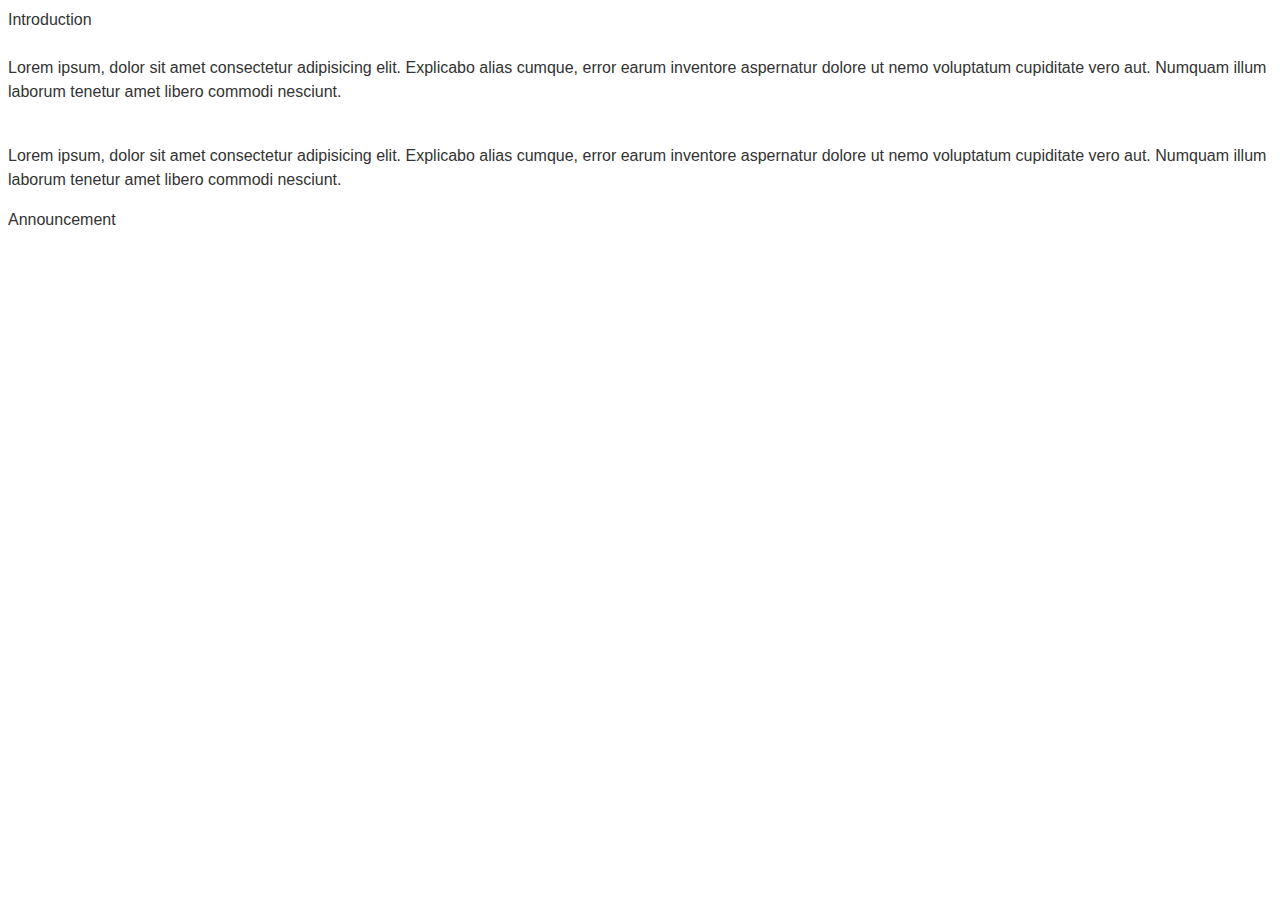
==== illustrations.html @ 92500b55 "links" ====
<!doctype html>

<html lang="en">
<head>
  <meta charset="utf-8">
  <title></title>
  <meta name="viewport" content="width=device-width, initial-scale=1">

  <meta name="description" content="">
  <meta name="author" content="">

  <meta property="og:title" content="">
  <meta property="og:type" content="website">
  <meta property="og:url" content="">
  <meta property="og:description" content="">
  <meta property="og:image" content="">

  <link rel="stylesheet" href="css/normalize.css">
  <link rel="stylesheet" href="css/styles.css">
</head>


<main>
    <section class="intro">
      Introduction
    </section>
    <section class="action1">
      <div class="action_image">
        <img src="https://place-hold.it/300x300" alt="">
      </div>
      <div class="action_description">
        <p>
          Lorem ipsum, dolor sit amet consectetur adipisicing elit. Explicabo alias cumque, error earum inventore aspernatur dolore ut nemo voluptatum cupiditate vero aut. Numquam illum laborum tenetur amet libero commodi nesciunt.
        </p>
      </div>
    </section>
    <section class="action2">
      <div class="action_image">
        <img src="https://place-hold.it/300x300" alt="">
      </div>
      <div class="action_description">
        <p>
          Lorem ipsum, dolor sit amet consectetur adipisicing elit. Explicabo alias cumque, error earum inventore aspernatur dolore ut nemo voluptatum cupiditate vero aut. Numquam illum laborum tenetur amet libero commodi nesciunt.
        </p>
      </div>
    </section>
    <section class="announcement">
      Announcement
    </section>
---- css/styles.css ----
/*  ==========================
    BASE TYPOGRAPHY
    This is added as a template to help start. 
    You should change the fonts, font-sizes and anything else appropriate for your site.
    ========================== */

/* Optional, include a web font. @import must come before other styles. These examples are commented out */

/*
@import url('https://fonts.googleapis.com/css?family=Rubik:400,400i,700,700i');
@import url('https://fonts.googleapis.com/css?family=Barlow+Condensed:400,500');
*/

/* The html and body selectors below set the base type for the entire page */
html {
    font-size: 1em;
}

body {
    font-family: sans-serif;
    font-weight: 400;
    line-height: 1.5;
    color: #333;
}


/* This adds space between paragraphs and list items*/
/* NOTE: most Navigations use list items so you will need to */
/* explicity set the margins on those so this rule doesn't */
/* mess up your navigation styling */
p,
li {
    margin-top: 0;
    margin-bottom: 1em;
}


/* Base Styling for headings.
    You can and should modify these to fit your site*/
h1,
h2,
h3,
h4,
h5,
h6 {
    font-weight: 500;
    font-family: serif;
}


/* For each of your headings at minimum set the margin, size, line-height. 
Adjust font-weight and other properties as needed. */

h1 {
    font-size: 5.063em;
    line-height: 1;
    margin: 0 0 0.5em 0;
}

h2 {
    font-size: 3.375em;
    line-height: 1.2;
    margin: 1.5em 0 0.5em 0;
}

h3 {
    font-size: 2.25em;
    line-height: 1;
    margin: 1.5em 0 0.25em 0;
}

h4 {
    font-size: 1.5em;
    line-height: 1;
    margin: 1.5em 0 0.5em 0;
    font-weight: 400;
}

h5 {
    font-size: 1em;
    line-height: 1;
    margin: 1.5em 0 0.5em 0;
    font-weight: 400;
}

h6 {
    font-size: 1em;
    line-height: 1.5;
    margin: 1em 0 0 0;
    font-weight: 400;
    /* normal */
    text-transform: uppercase;
}

/*  ==========================
    BASE RESPONSIVE
    ========================== */

/* Use border-box box-sizing. This isn't strictly necessary with CSS Grid but can be helpful if you're using a float fallback and it tends to be more intuitive.*/

html {
    box-sizing: border-box;
}

*,
*:before,
*:after {
    box-sizing: inherit;
}


/* This is basic way to make images responsive. This means if they're larger than their container they will shrink to fit it. Not a complete solution to responsive images. */

img, video {
    width: auto;
    height: auto;
    max-width: 100%;
}

/*RESPONSIVE VIDEO
See for more info: https://codepen.io/profstein/pen/mrMLRj
*/
.videoWrapper{
    position: relative;
    height: 0;
    /* padding-bottom: 75%; */ /* 4:3 aspect ratio */
    padding-bottom: 56.25%; /* 16:9 aspect ratio */
}

.videoWrapper iframe{
    position: absolute;
    top: 0;
    left: 0;
    width:100%;
    height: 100%;
}


/*  ==========================
    YOUR STYLES
    Add your styles below.
    ========================== */
    img {
        width: auto;
        height: auto;
        max-width: 100%;
      }
      
      .page-projects {
        display: grid;
        grid-gap: 1rem;
        grid-template-columns: 1fr;
        padding: 0 5%;
      }
      
      /* ====================================
      Medium screen breakpoint */
      @media screen and (min-width: 600px) {
        .page-projects {
          grid-template-columns: 1fr 1fr;
          padding: 0 10%;
        }
      }
      /* ============ end min-width 600px =============== */
      
      /* ====================================
      large screen breakpoint */
      @media screen and (min-width: 1200px) {
        .page-projects {
          grid-template-columns: repeat(4, 1fr);
          padding: 0 25%;
        }
      }
      /* ============ end min-width 1200px =============== */
       .page-projects{
        padding: 50px;
        background-color: #ccc;
        margin: 1rem;
      }
      .projects{
        display: grid;
        grid-template-columns: 1fr;
      }
      
      @media screen and (min-width: 600px){
        .projects{
          grid-template-columns: repeat(1, 1fr);
        }
      }
      
      @media screen and (min-width: 1200px){
        .projects{
          grid-template-columns: repeat(4, 1fr);
        }
      }
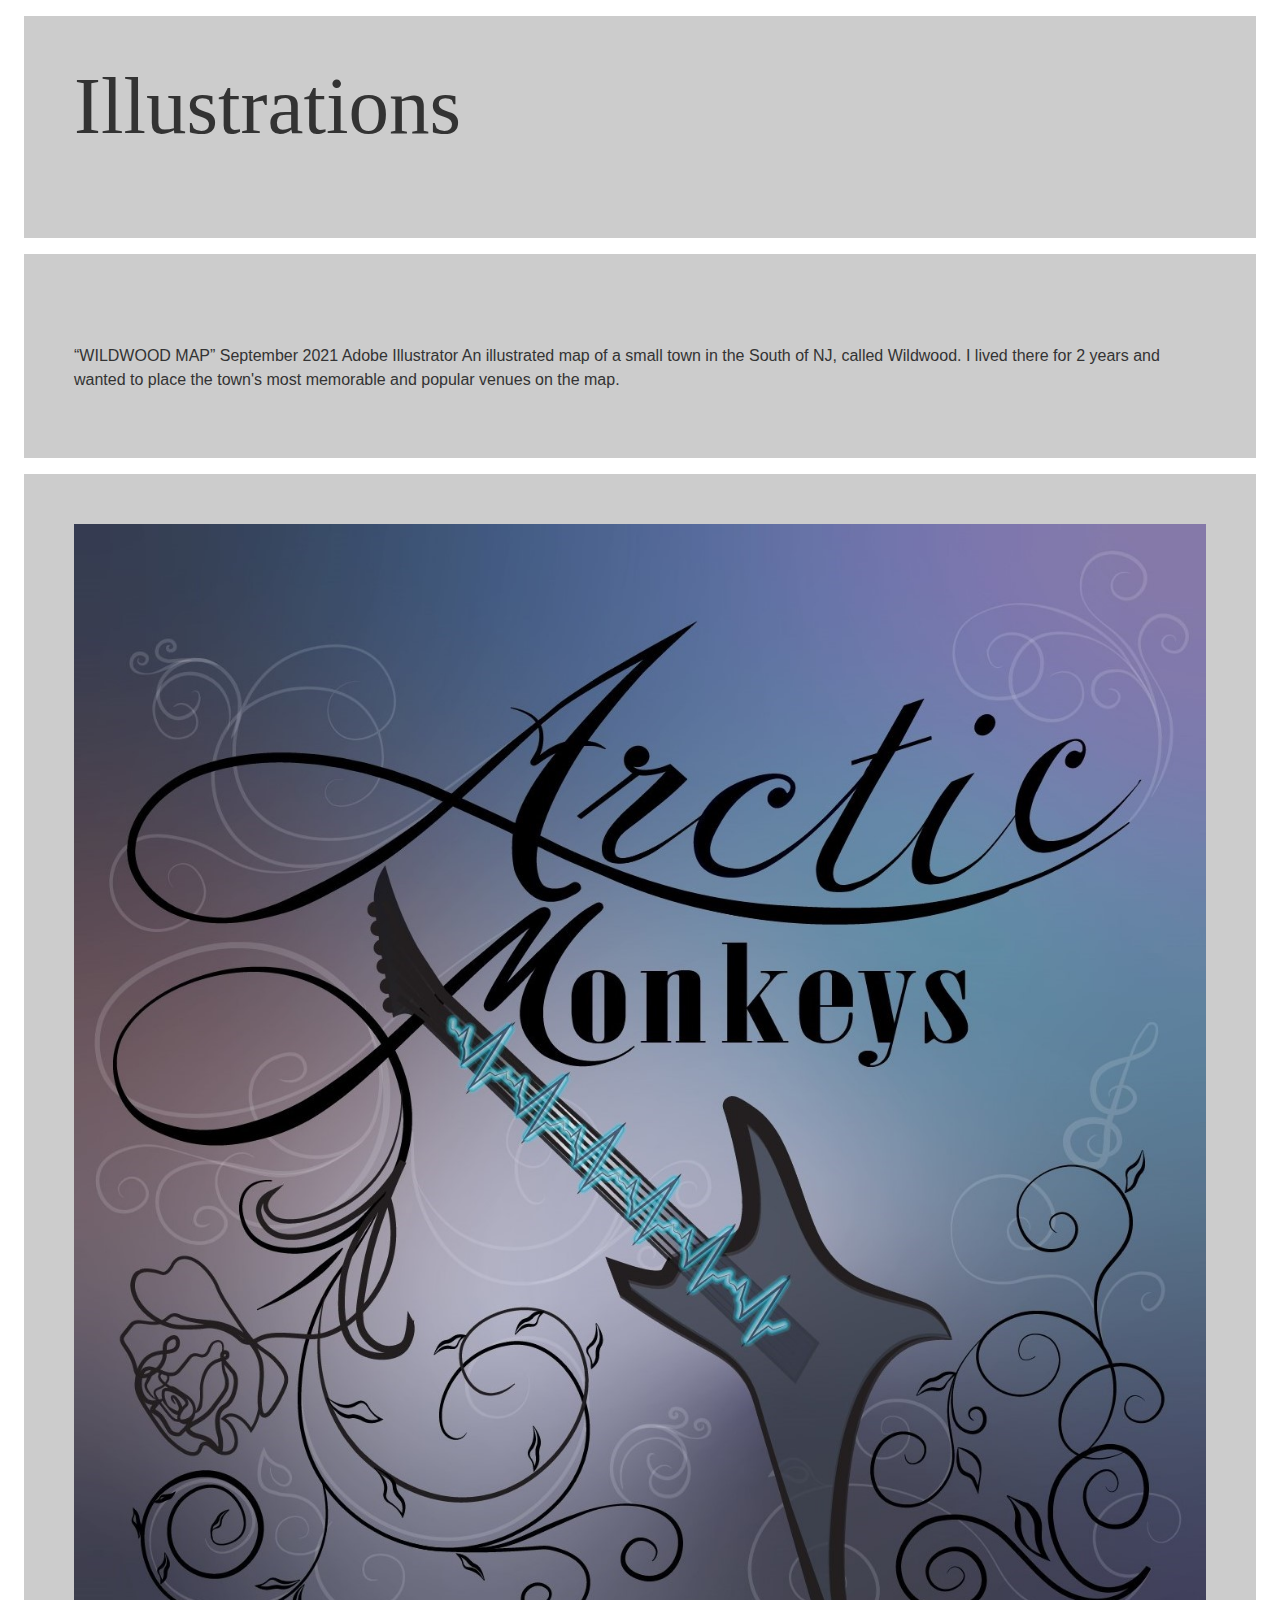
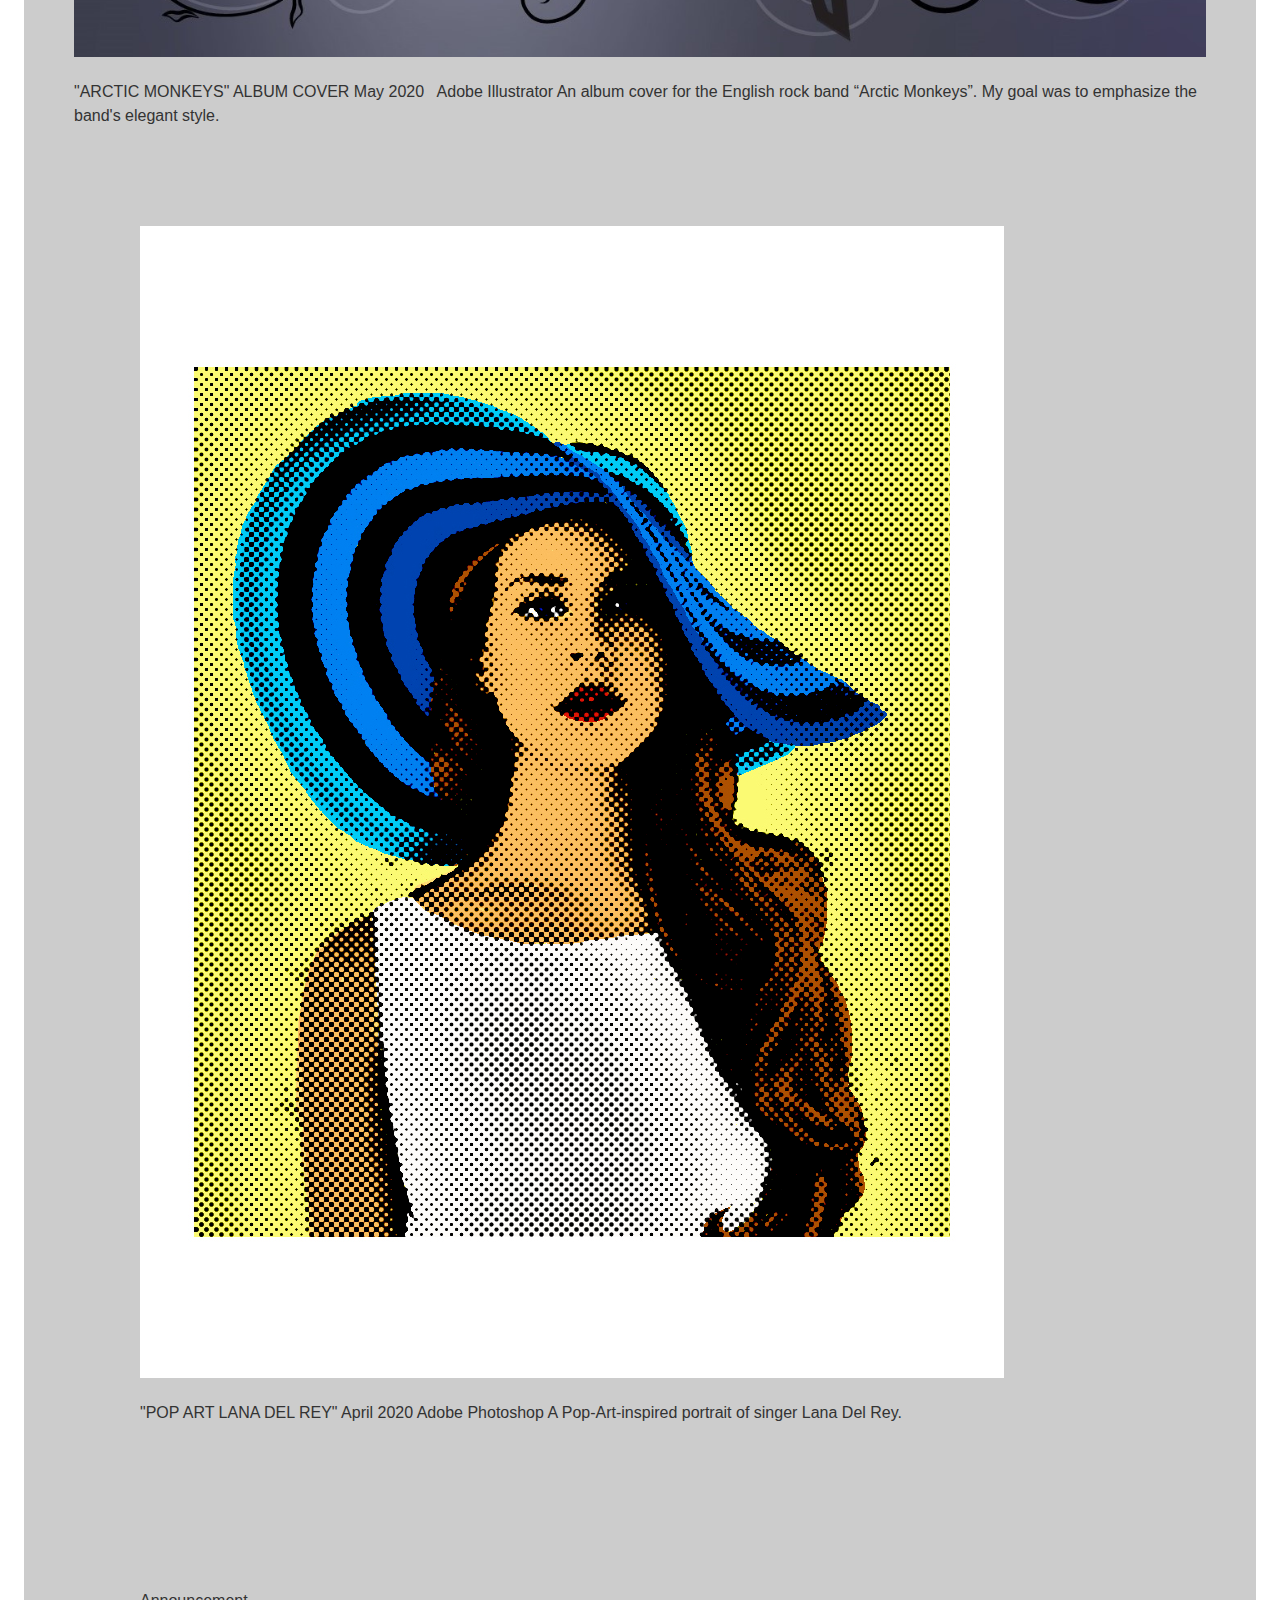
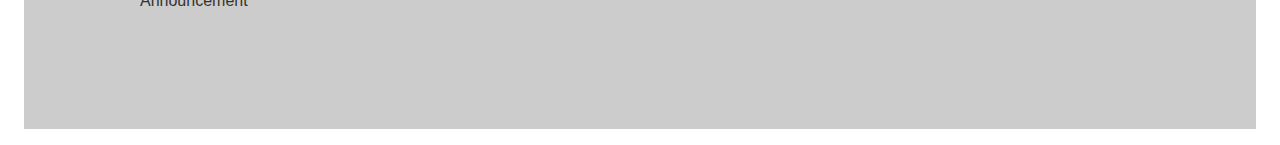
==== commit 27e68127: "links_two" ====
--- a/illustrations.html
+++ b/illustrations.html
@@ -22,27 +22,46 @@
 
 <main>
     <section class="intro">
-      Introduction
+     <h1>Illustrations</h1>
     </section>
     <section class="action1">
       <div class="action_image">
-        <img src="https://place-hold.it/300x300" alt="">
+        <img src="images/2WildwoodMAp.jpg" alt="">
       </div>
       <div class="action_description">
         <p>
-          Lorem ipsum, dolor sit amet consectetur adipisicing elit. Explicabo alias cumque, error earum inventore aspernatur dolore ut nemo voluptatum cupiditate vero aut. Numquam illum laborum tenetur amet libero commodi nesciunt.
+          “WILDWOOD MAP” September 2021
+Adobe Illustrator
+An illustrated map of a small town in the South of NJ, called Wildwood. I lived there for 2 years and wanted to place the town's most memorable and popular venues on the map.
         </p>
       </div>
     </section>
     <section class="action2">
       <div class="action_image">
-        <img src="https://place-hold.it/300x300" alt="">
+        <img src="images/4ViktoriiaBryzhatovaMMA100CD.jpg" alt="">
       </div>
       <div class="action_description">
         <p>
-          Lorem ipsum, dolor sit amet consectetur adipisicing elit. Explicabo alias cumque, error earum inventore aspernatur dolore ut nemo voluptatum cupiditate vero aut. Numquam illum laborum tenetur amet libero commodi nesciunt.
+ "ARCTIC MONKEYS" ALBUM COVER May 2020  
+          Adobe Illustrator
+          An album cover for the English rock band “Arctic Monkeys”. My goal was to emphasize the band's elegant style. 
         </p>
       </div>
+
+      <section class="action2">
+        <div class="action_image">
+          <img src="images/3MIDterm.jpg" alt="">
+        </div>
+        <div class="action_description">
+          <p>
+            "POP ART LANA DEL REY" 
+            April 2020
+            Adobe Photoshop
+            A Pop-Art-inspired portrait of singer Lana Del Rey. 
+          </p>
+        </div>
+
+
     </section>
     <section class="announcement">
       Announcement
--- a/css/styles.css
+++ b/css/styles.css
@@ -146,7 +146,7 @@
         max-width: 100%;
       }
       
-      .page-projects {
+      .page-projects, .intro, .action1, .action2, .feature, .announcement{
         display: grid;
         grid-gap: 1rem;
         grid-template-columns: 1fr;
@@ -193,6 +193,26 @@
           grid-template-columns: repeat(4, 1fr);
         }
       }
-      
+      .intro, .action1, .action2, .feature, .announcement{
+        padding: 50px;
+        background-color: #ccc;
+        margin: 1rem;
+      }
+      .features{
+        display: grid;
+        grid-template-columns: 1fr;
+      }
+      
+      @media screen and (min-width: 600px){
+        .features{
+          grid-template-columns: repeat(2, 1fr);
+        }
+      }
+      
+      @media screen and (min-width: 1200px){
+        .features{
+          grid-template-columns: repeat(3, 1fr);
+        }
+      }
 
       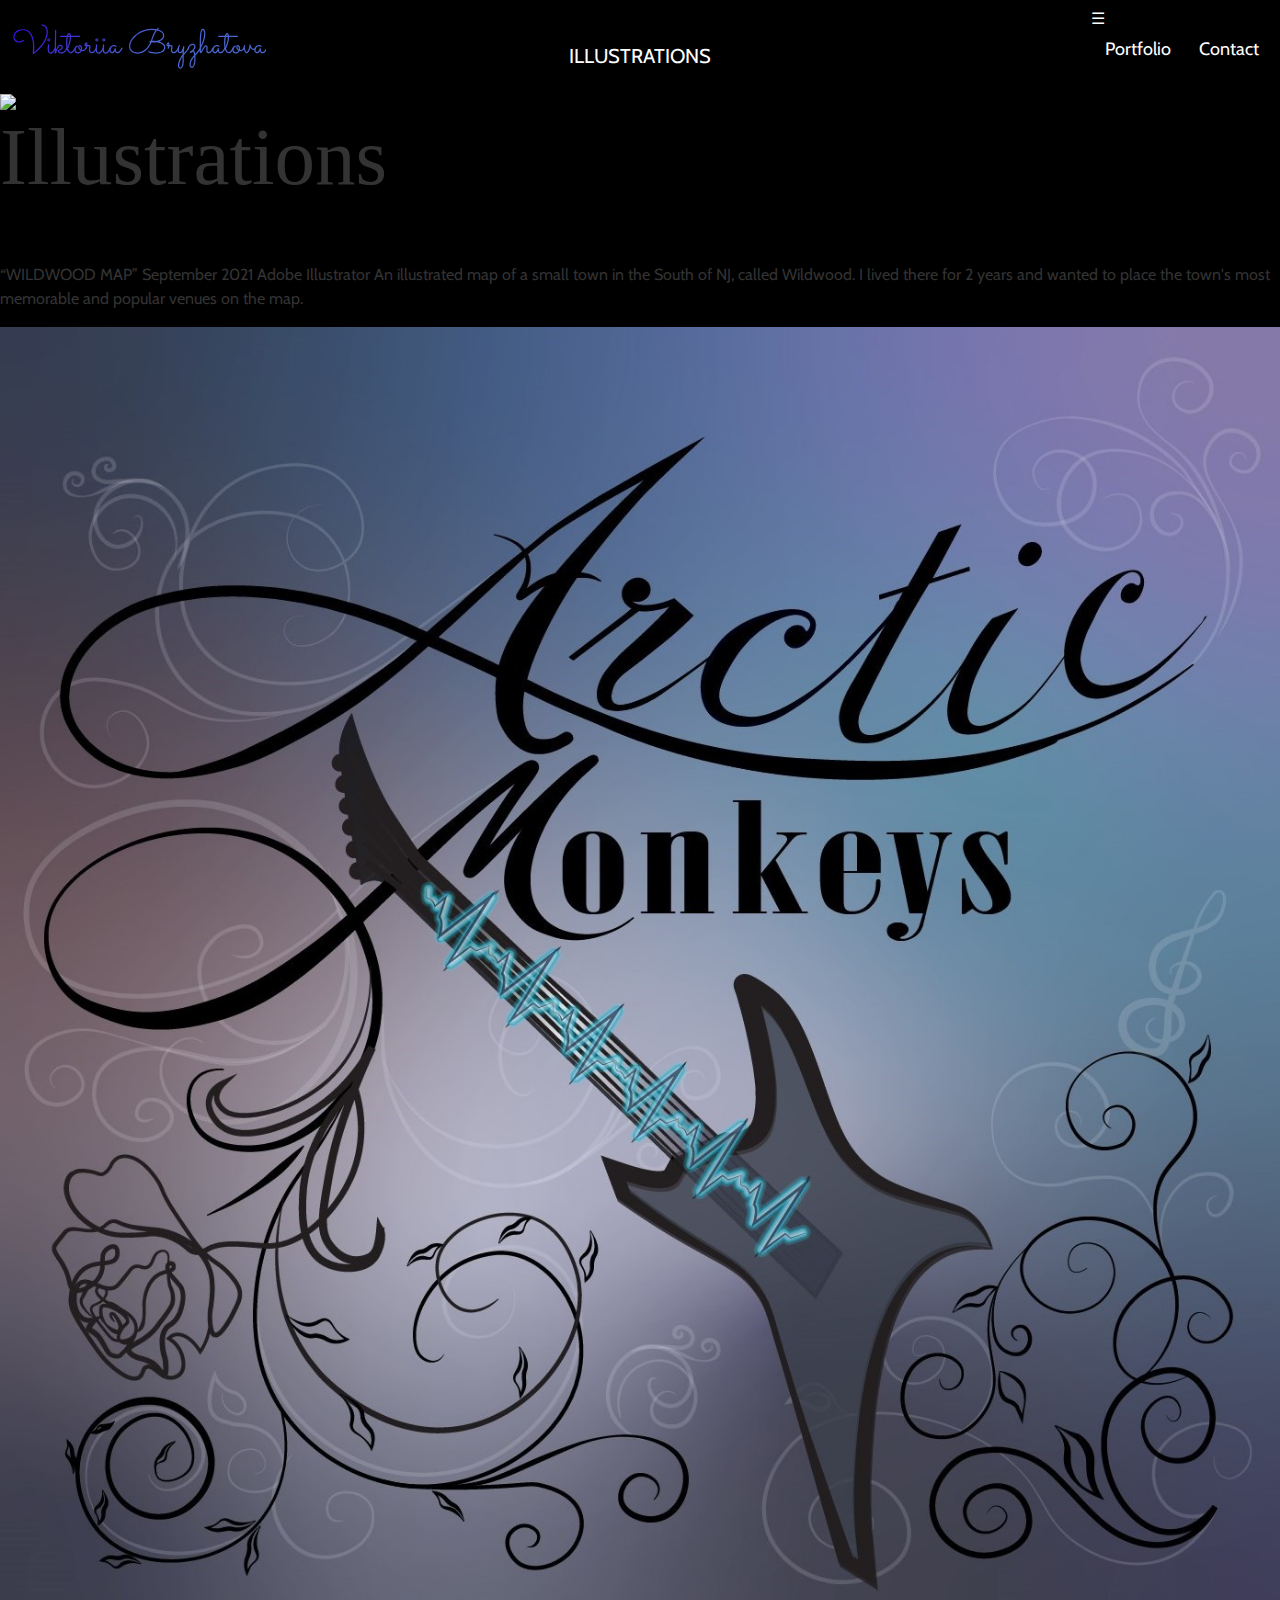
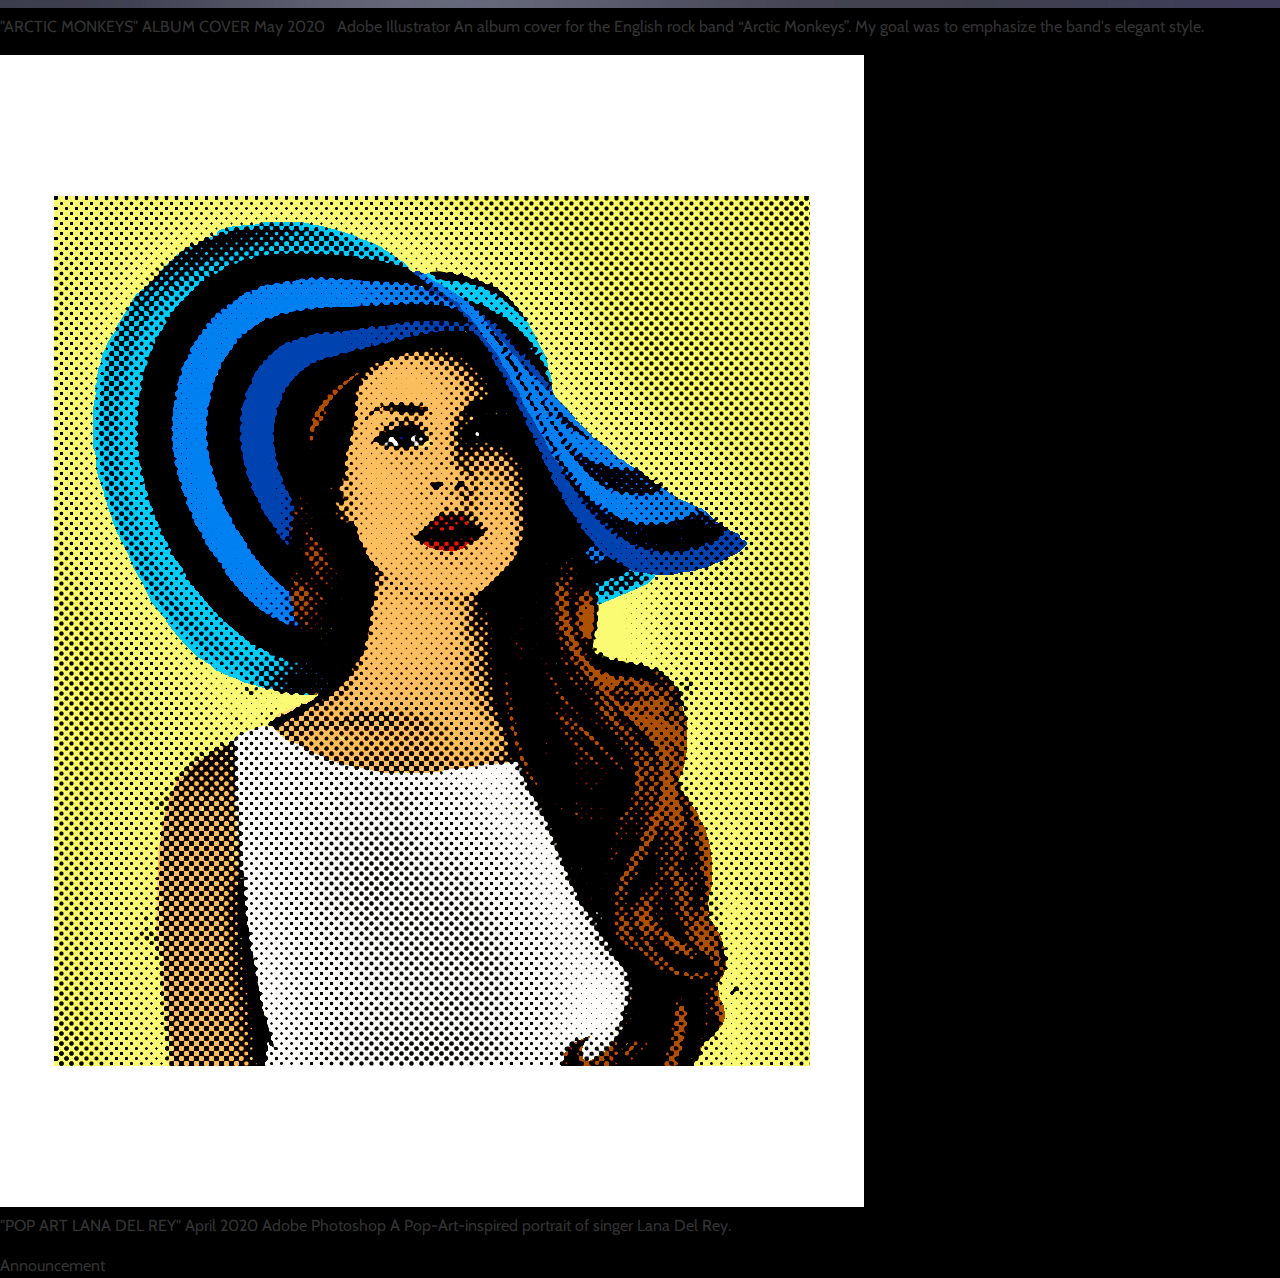
==== commit 000ad98d: "Illustrations" ====
--- a/illustrations.html
+++ b/illustrations.html
@@ -19,8 +19,44 @@
   <link rel="stylesheet" href="css/styles.css">
 </head>
 
+<nav class="navbar">
+  <!-- LOGO -->
+  <header class="header">
+  
+      <div class="animate-charcter">
+        Viktoriia Bryzhatova
+      </div>
+    </div>
+  </header>
+
+  
+  <!-- NAVIGATION MENU -->
+  <ul class="nav-links">
+    <!-- USING CHECKBOX HACK -->
+    
+    <label for="checkbox_toggle" class="hamburger">&#9776;</label>
+    <!-- NAVIGATION MENUS -->
+    <div class="menu">
+      <li class="services">
+        <a href="/">Portfolio</a>
+        <!-- DROPDOWN MENU -->
+        <ul class="dropdown">
+          <li><a href="/">Logos </a></li>
+          <li><a href="/">Illustrations</a></li>
+          <li><a href="/">Animations</a></li>
+          <li><a href="/">Photography</a></li>
+        </ul>
+     
+      <li><a href="/">Contact</a></li>  
+    </div>
+  
+</nav>
 
 <main>
+
+  <background-image><img src="images/background2.png"</background-image>       
+  <h6 class="pagename">ILLUSTRATIONS</h6> 
+
     <section class="intro">
      <h1>Illustrations</h1>
     </section>
--- a/css/styles.css
+++ b/css/styles.css
@@ -10,7 +10,8 @@
 @import url('https://fonts.googleapis.com/css?family=Rubik:400,400i,700,700i');
 @import url('https://fonts.googleapis.com/css?family=Barlow+Condensed:400,500');
 */
-
+@import url('https://fonts.googleapis.com/css2?family=Cabin&family=League+Script&family=Sacramento&display=swap');
+@import url('https://fonts.googleapis.com/css2?family=Cabin&display=swap');
 /* The html and body selectors below set the base type for the entire page */
 html {
     font-size: 1em;
@@ -21,6 +22,7 @@
     font-weight: 400;
     line-height: 1.5;
     color: #333;
+    background-color: rgb(0, 0, 0);
 }
 
 
@@ -77,13 +79,16 @@
 }
 
 h5 {
-    font-size: 1em;
-    line-height: 1;
-    margin: 1.5em 0 0.5em 0;
-    font-weight: 400;
-}
+    color: rgb(255, 255, 255);
+	font-size: 20px;
+	text-align: center;
+    }
 
 h6 {
+    color: rgb(255, 255, 255);
+	font-size: 20px;
+	text-align: center;
+    font-family:'Cabin', sans-serif;
     font-size: 1em;
     line-height: 1.5;
     margin: 1em 0 0 0;
@@ -91,6 +96,13 @@
     /* normal */
     text-transform: uppercase;
 }
+
+h7 {
+    color: rgb(255, 255, 255);
+	font-size: 20px;
+	text-align: center;
+    text-transform: capitalize;
+    }
 
 /*  ==========================
     BASE RESPONSIVE
@@ -140,79 +152,185 @@
     YOUR STYLES
     Add your styles below.
     ========================== */
-    img {
-        width: auto;
-        height: auto;
-        max-width: 100%;
-      }
-      
-      .page-projects, .intro, .action1, .action2, .feature, .announcement{
-        display: grid;
-        grid-gap: 1rem;
-        grid-template-columns: 1fr;
-        padding: 0 5%;
-      }
-      
-      /* ====================================
-      Medium screen breakpoint */
-      @media screen and (min-width: 600px) {
-        .page-projects {
-          grid-template-columns: 1fr 1fr;
-          padding: 0 10%;
-        }
-      }
-      /* ============ end min-width 600px =============== */
-      
-      /* ====================================
-      large screen breakpoint */
-      @media screen and (min-width: 1200px) {
-        .page-projects {
-          grid-template-columns: repeat(4, 1fr);
-          padding: 0 25%;
-        }
-      }
-      /* ============ end min-width 1200px =============== */
-       .page-projects{
-        padding: 50px;
-        background-color: #ccc;
-        margin: 1rem;
-      }
-      .projects{
-        display: grid;
-        grid-template-columns: 1fr;
-      }
-      
-      @media screen and (min-width: 600px){
-        .projects{
-          grid-template-columns: repeat(1, 1fr);
-        }
-      }
-      
-      @media screen and (min-width: 1200px){
-        .projects{
-          grid-template-columns: repeat(4, 1fr);
-        }
-      }
-      .intro, .action1, .action2, .feature, .announcement{
-        padding: 50px;
-        background-color: #ccc;
-        margin: 1rem;
-      }
-      .features{
-        display: grid;
-        grid-template-columns: 1fr;
-      }
-      
-      @media screen and (min-width: 600px){
-        .features{
-          grid-template-columns: repeat(2, 1fr);
-        }
-      }
-      
-      @media screen and (min-width: 1200px){
-        .features{
-          grid-template-columns: repeat(3, 1fr);
-        }
-      }
-
-      +
+       
+   
+
+ * {
+  margin: 0;
+  padding: 0;
+  box-sizing: border-box;
+ }
+ body {
+  font-family: 'Cabin', sans-serif;
+ }
+ a {
+  text-decoration: none;
+ }
+ li {
+  list-style: none;
+ }
+ /* NAVBAR STYLING */
+ .navbar {
+    border: 2px solid black;
+    width: 100%;
+    position: relative;
+  display: flex;
+  align-items: center;
+  justify-content: space-between;
+  padding: 5px;
+  background-color: #000;
+  color: #fff;
+ }
+ .nav-links a {
+  color: #fff;
+ }
+ /* LOGO */
+
+ .animate-charcter
+ {
+    margin-left: 5px;
+   font-family: 'Sacramento', cursive;
+   background-image: linear-gradient(
+     -225deg,
+     #3809df 0%,
+     #4b67d3 29%,
+     #4b67d3 67%,
+     #fff800 100%
+   );
+   
+  
+   background-size: 200% auto; 
+   color: #fff;
+   background-clip: text;
+   text-fill-color: transparent;
+   -webkit-background-clip: text;
+   -webkit-text-fill-color: transparent;
+   animation: textclip 2s linear infinite;
+   /*display: inline-block;*/
+       font-size: 34px;
+       text-align: center;
+           
+ }
+
+ @keyframes textclip {
+   to {
+     background-position: 200% center;
+     
+   }
+ }
+
+ /* NAVBAR MENU */
+ .menu {
+  display: flex;
+  gap: 1e;
+  font-size: 18px;
+ }
+ .menu li:hover {
+  background-color: #5b7ba1;
+  border-radius: 5px;
+  transition: 0.3s ease;
+ }
+ .menu li {
+  padding: 5px 14px;
+ }
+ /* DROPDOWN MENU */
+ .services {
+  position: relative; 
+ }
+ .dropdown {
+  background-color: #1c39567f;
+  padding: 1em 0; 
+  position: absolute; 
+  display: none;
+  border-radius: 8px;
+  top: 38px;
+ }
+ .dropdown li + li {
+  margin-top: 10px;
+ }
+ .dropdown li {
+  padding: 0.5em 1em; 
+  width: 8em;
+  text-align: center;
+ }
+ .dropdown li:hover {
+  background-color: #3809df;
+ }
+ .services:hover .dropdown {
+  display: block;
+ }
+
+ .footer-content{
+    display: flex;
+    align-items: center;
+    justify-content: center;
+    flex-direction: column;
+    text-align: center;
+}
+
+/* Centered text */
+.centered {
+    position: absolute;
+    text-align:center;
+    top: 50%;
+    left: 50%;
+    transform: translate(-50%, -50%);
+    font-size: 20px;
+    color: rgb(255, 255, 255);
+    background-color: #1c39567f;
+    
+  }
+ 
+    
+/*sections projects*/
+
+  .project{
+  color: #fff;
+  padding: 50px;
+  margin: 1rem;
+  text-align: center;
+	display: inline-block;
+	box-sizing: border-box;
+	cursor: pointer;
+	margin: 10px;
+	background-color: #1c3956;
+	background-position: center;
+	transition: transform 0.5s;
+    
+  }
+  .project:hover{
+	transform: translateY(-15px);
+    background-color: #3709df85;	 
+}
+
+  .page-projects{
+    color: #fff;
+    display: grid;
+    grid-template-columns: 1fr;
+    text-align:center;    
+    font-size: 20px;
+    
+  }
+  
+  @media screen and (min-width: 600px){
+    .page-projects{
+      grid-template-columns: repeat(2, 1fr);
+    }
+  }
+  
+  @media screen and (min-width: 1200px){
+    .page-projects{
+      grid-template-columns: repeat(4, 1fr);
+    }
+  }
+
+  .pagename{
+    position: absolute;
+    text-align:center;
+    top: 4%;
+    left: 50%;
+    transform: translate(-50%, -50%);
+    font-size: 20px;
+    color: rgb(255, 255, 255);
+  }
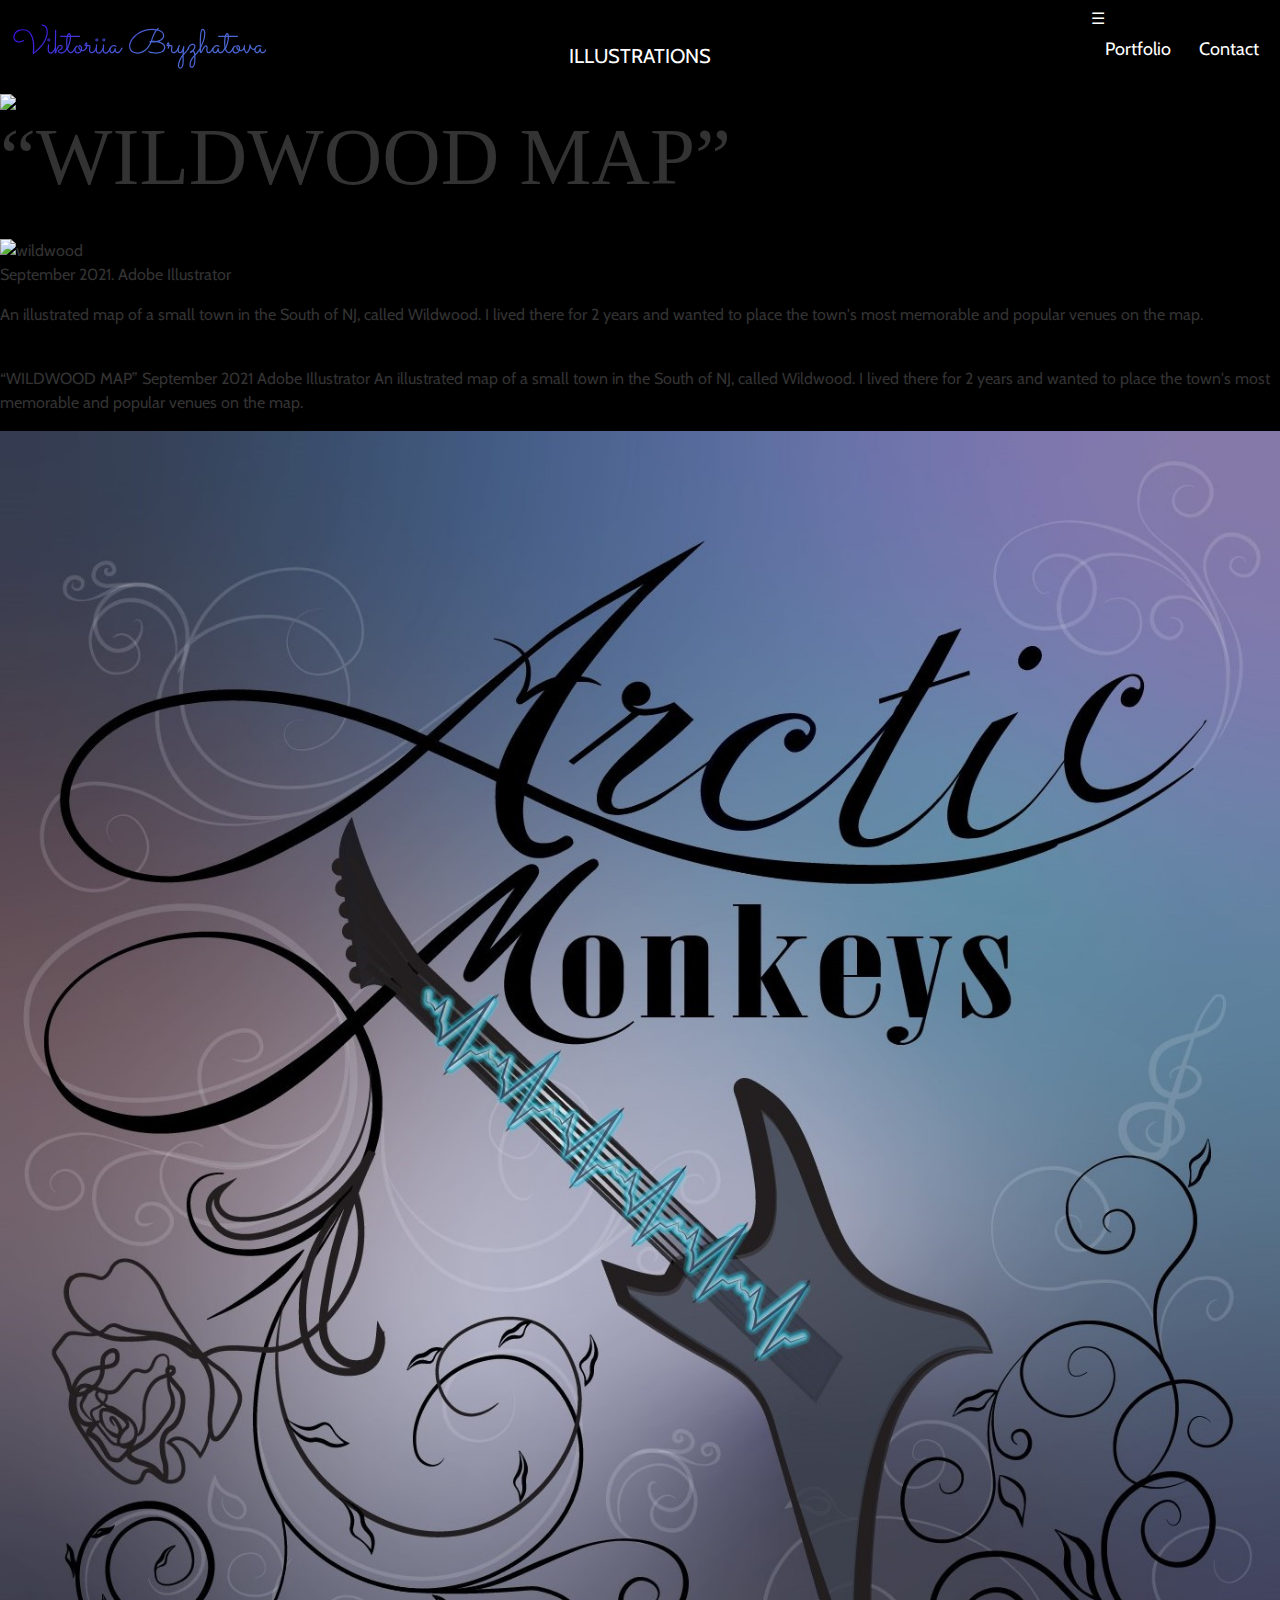
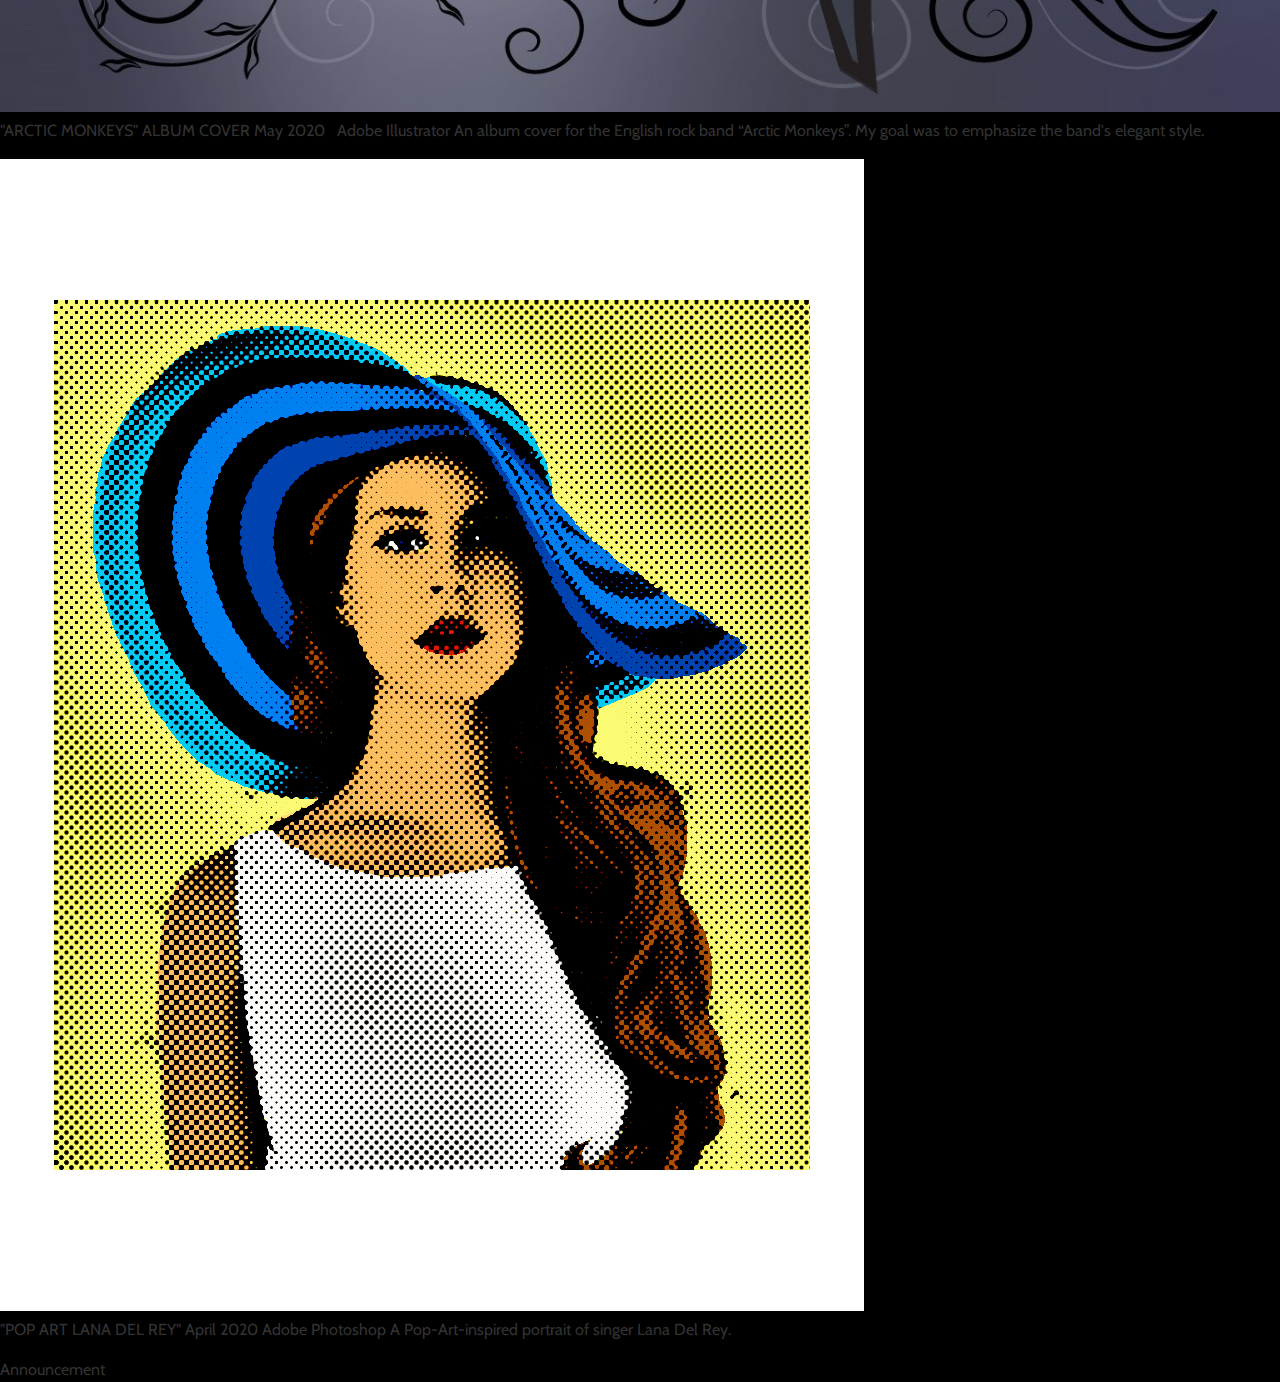
==== commit 7d9539e2: "Illustration1" ====
--- a/illustrations.html
+++ b/illustrations.html
@@ -54,12 +54,21 @@
 
 <main>
 
-  <background-image><img src="images/background2.png"</background-image>       
+  <background-image><img src="images/bkgrsky.png"</background-image>       
   <h6 class="pagename">ILLUSTRATIONS</h6> 
 
-    <section class="intro">
-     <h1>Illustrations</h1>
-    </section>
+  <section class="illustration one">
+    <h1>“WILDWOOD MAP”</h1>
+    <div class="wildwood">
+      <img src="images/2WildwoodMAp.jpg" alt="wildwood">
+      
+      <p>September 2021.
+         Adobe Illustrator</p>
+    </div>
+    <p>An illustrated map of a small town in the South of NJ, called Wildwood. I lived there for 2 years and wanted to place the town's most memorable and popular venues on the map.  </p>
+  </section>
+
+  
     <section class="action1">
       <div class="action_image">
         <img src="images/2WildwoodMAp.jpg" alt="">
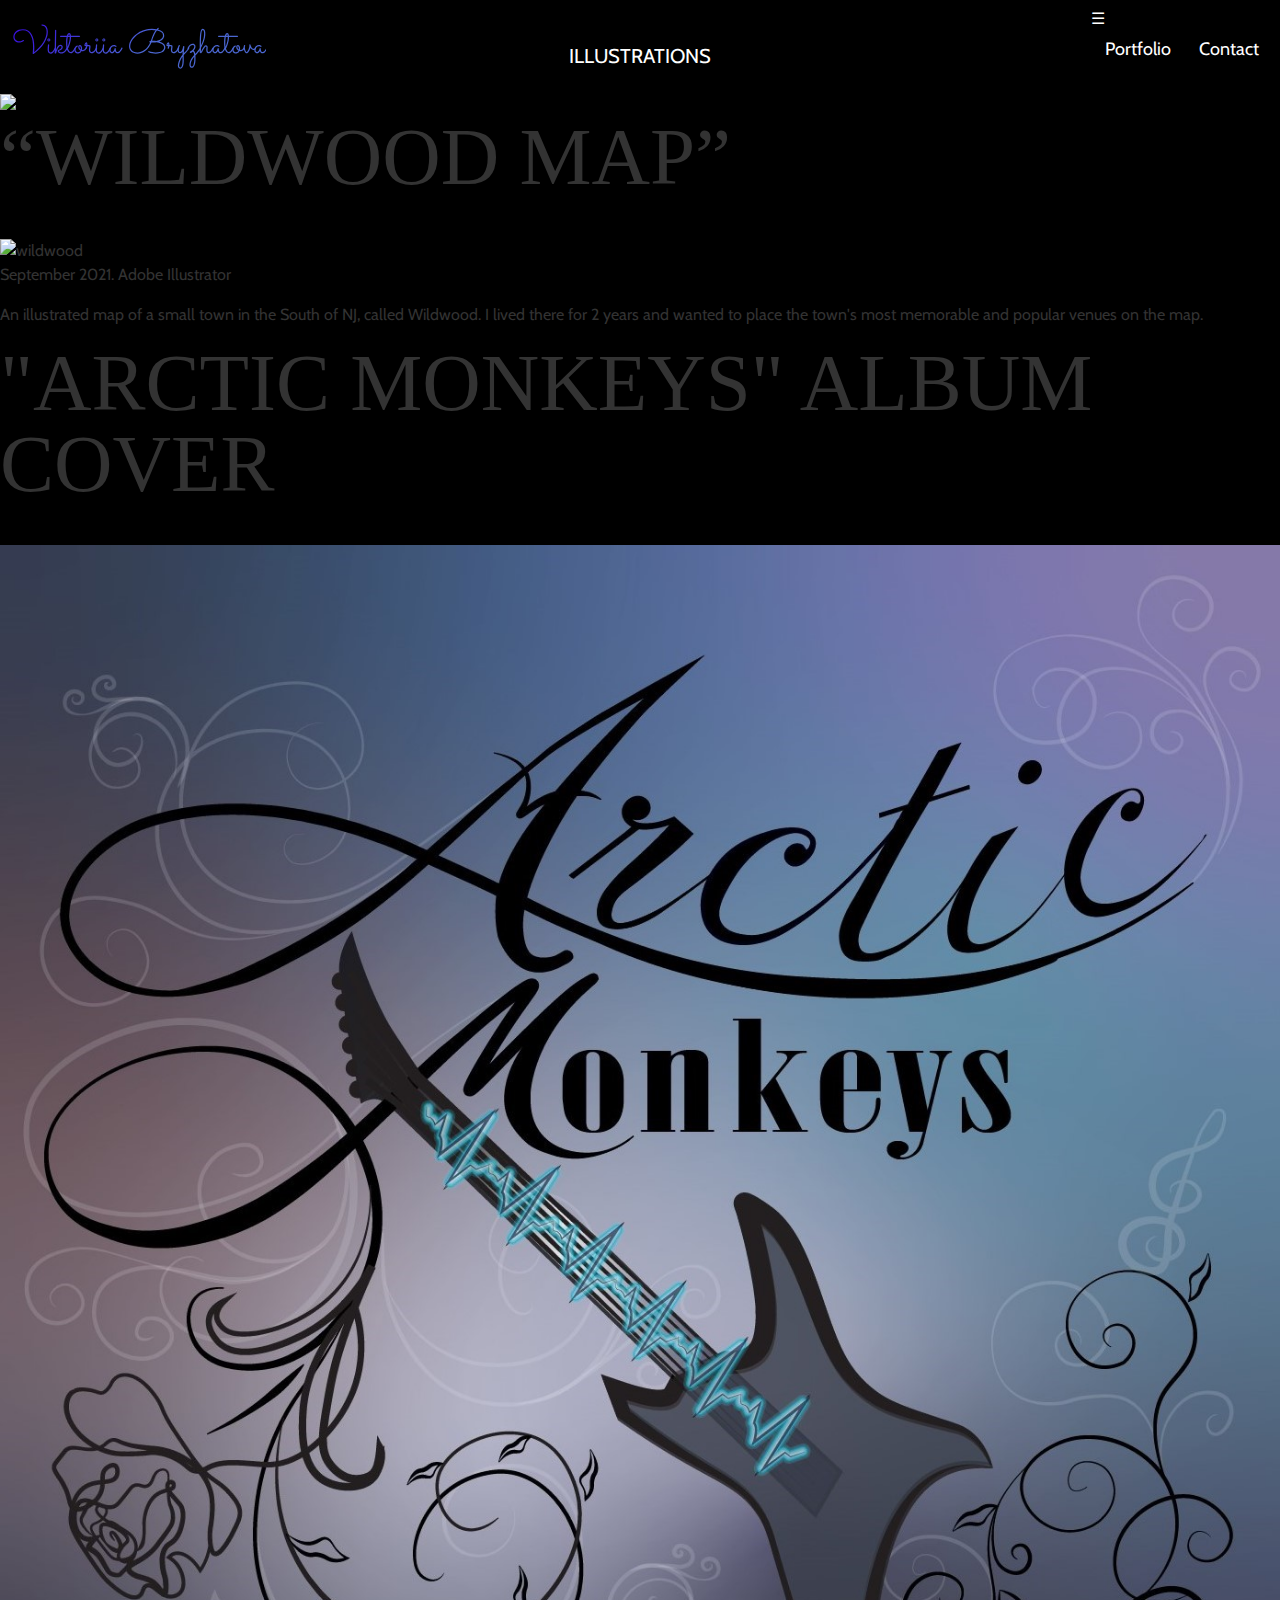
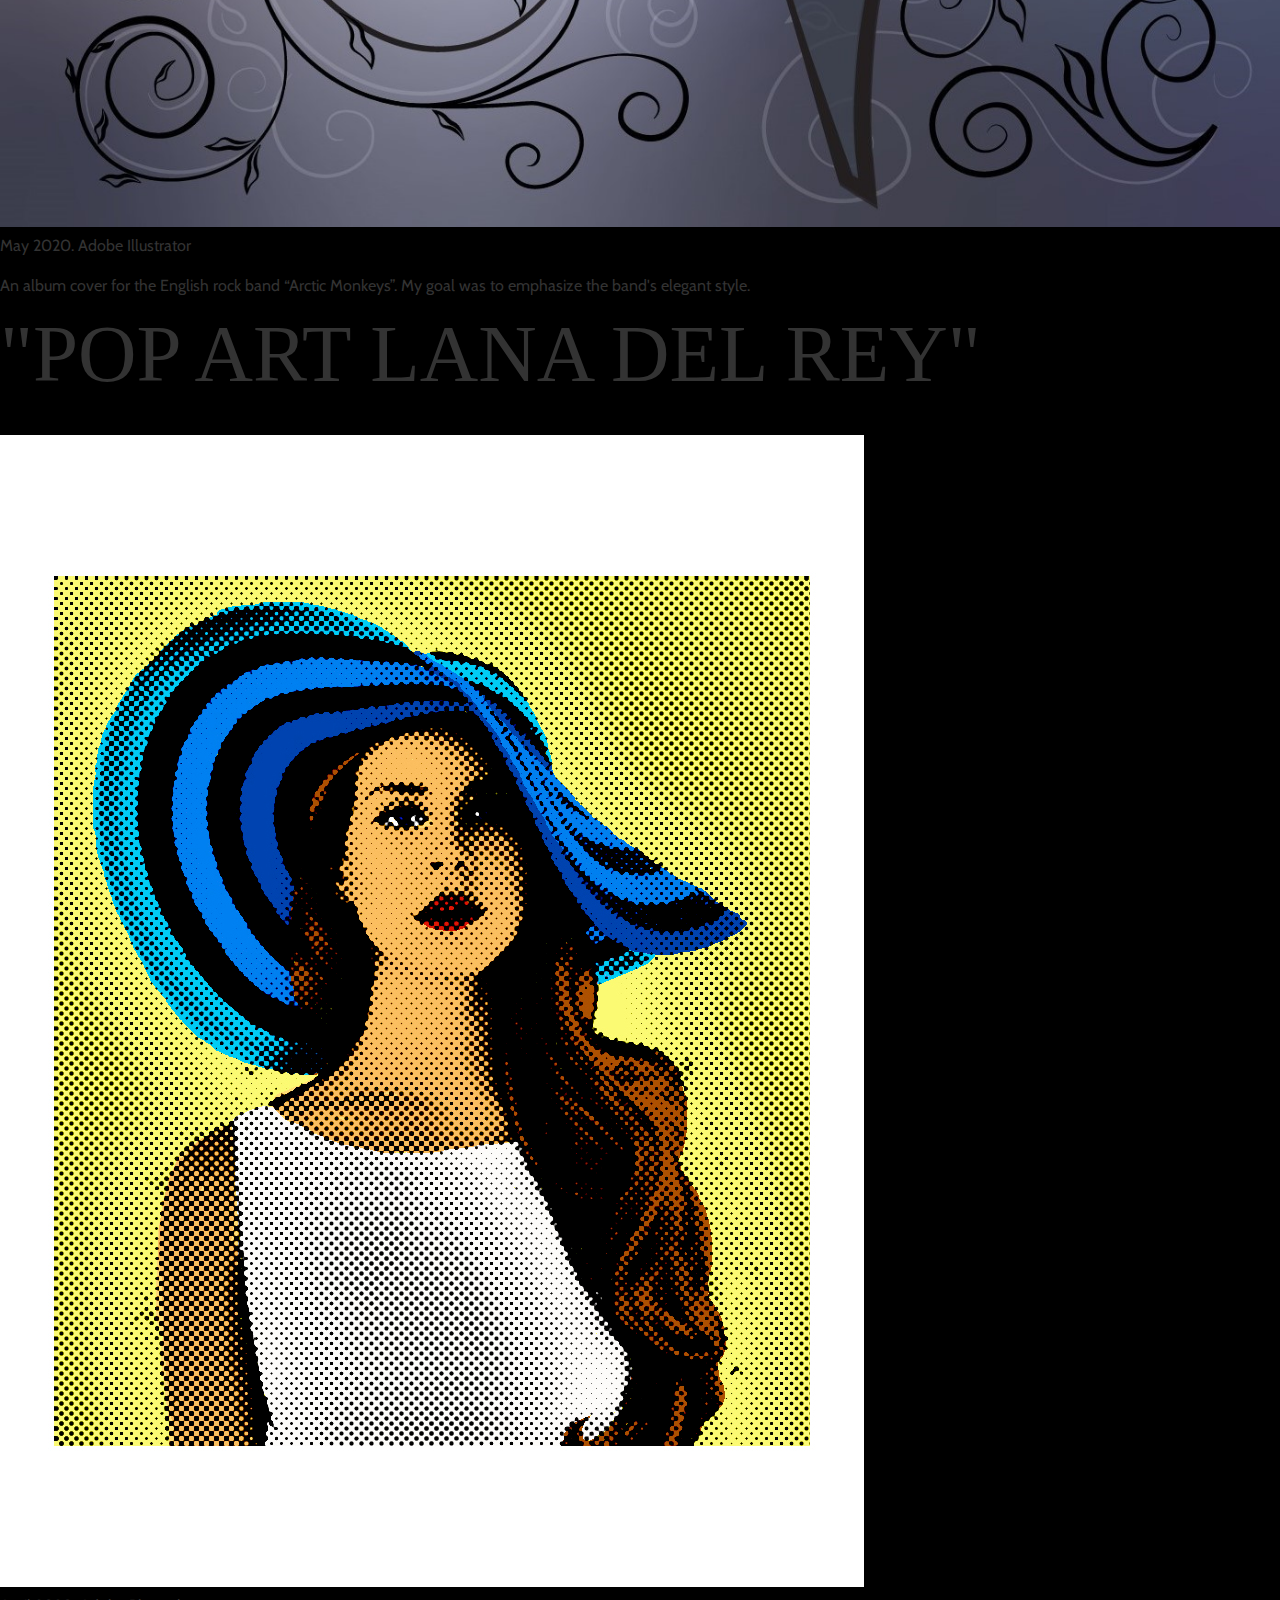
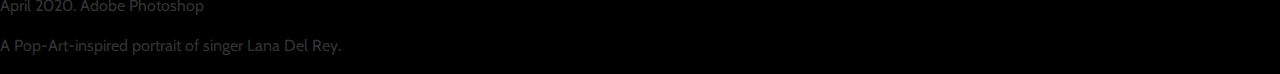
==== commit e393760d: "illustrations boxes" ====
--- a/illustrations.html
+++ b/illustrations.html
@@ -56,58 +56,48 @@
 
   <background-image><img src="images/bkgrsky.png"</background-image>       
   <h6 class="pagename">ILLUSTRATIONS</h6> 
+ 
+  <main class="boxes">
+          
+    </section>
+    <section class="box box1">
+      <h1>“WILDWOOD MAP”</h1>
+      <div class="intro">
+        <img src="images/2WildwoodMAp.jpg" alt="wildwood">
+        <p>September 2021. Adobe Illustrator</p>
+        <p>An illustrated map of a small town in the South of NJ, called Wildwood. I lived there for 2 years and wanted to place the town's most memorable and popular venues on the map. </p>
+        </div>
+          </section>
+<section class="box box2">
+      <h1>"ARCTIC MONKEYS" ALBUM COVER </h1>
+      <div class="intro">
+        <img src="images/4ViktoriiaBryzhatovaMMA100CD.jpg" alt="monkeys">
+        <p>May 2020. Adobe Illustrator</p>
+        <p>An album cover for the English rock band “Arctic Monkeys”. My goal was to emphasize the band's elegant style.  </p>
+        </div>
+</section>
 
-  <section class="illustration one">
-    <h1>“WILDWOOD MAP”</h1>
-    <div class="wildwood">
-      <img src="images/2WildwoodMAp.jpg" alt="wildwood">
-      
-      <p>September 2021.
-         Adobe Illustrator</p>
+<section class="box box3">
+  <h1>"POP ART LANA DEL REY" </h1>
+  <div class="intro">
+    <img src="images/3MIDterm.jpg" alt="lanadelrey">
+    <p>April 2020. Adobe Photoshop </p>
+    <p>A  Pop-Art-inspired portrait of singer Lana Del Rey.  </p>
     </div>
-    <p>An illustrated map of a small town in the South of NJ, called Wildwood. I lived there for 2 years and wanted to place the town's most memorable and popular venues on the map.  </p>
-  </section>
+</section>
+
+
+  </main>
+  
 
   
-    <section class="action1">
-      <div class="action_image">
-        <img src="images/2WildwoodMAp.jpg" alt="">
-      </div>
-      <div class="action_description">
-        <p>
-          “WILDWOOD MAP” September 2021
-Adobe Illustrator
-An illustrated map of a small town in the South of NJ, called Wildwood. I lived there for 2 years and wanted to place the town's most memorable and popular venues on the map.
-        </p>
-      </div>
-    </section>
-    <section class="action2">
-      <div class="action_image">
-        <img src="images/4ViktoriiaBryzhatovaMMA100CD.jpg" alt="">
-      </div>
-      <div class="action_description">
-        <p>
- "ARCTIC MONKEYS" ALBUM COVER May 2020  
-          Adobe Illustrator
-          An album cover for the English rock band “Arctic Monkeys”. My goal was to emphasize the band's elegant style. 
-        </p>
-      </div>
-
-      <section class="action2">
-        <div class="action_image">
-          <img src="images/3MIDterm.jpg" alt="">
-        </div>
-        <div class="action_description">
-          <p>
-            "POP ART LANA DEL REY" 
-            April 2020
-            Adobe Photoshop
-            A Pop-Art-inspired portrait of singer Lana Del Rey. 
-          </p>
-        </div>
 
 
-    </section>
-    <section class="announcement">
-      Announcement
-    </section>+
+  
+
+
+  
+
+
+   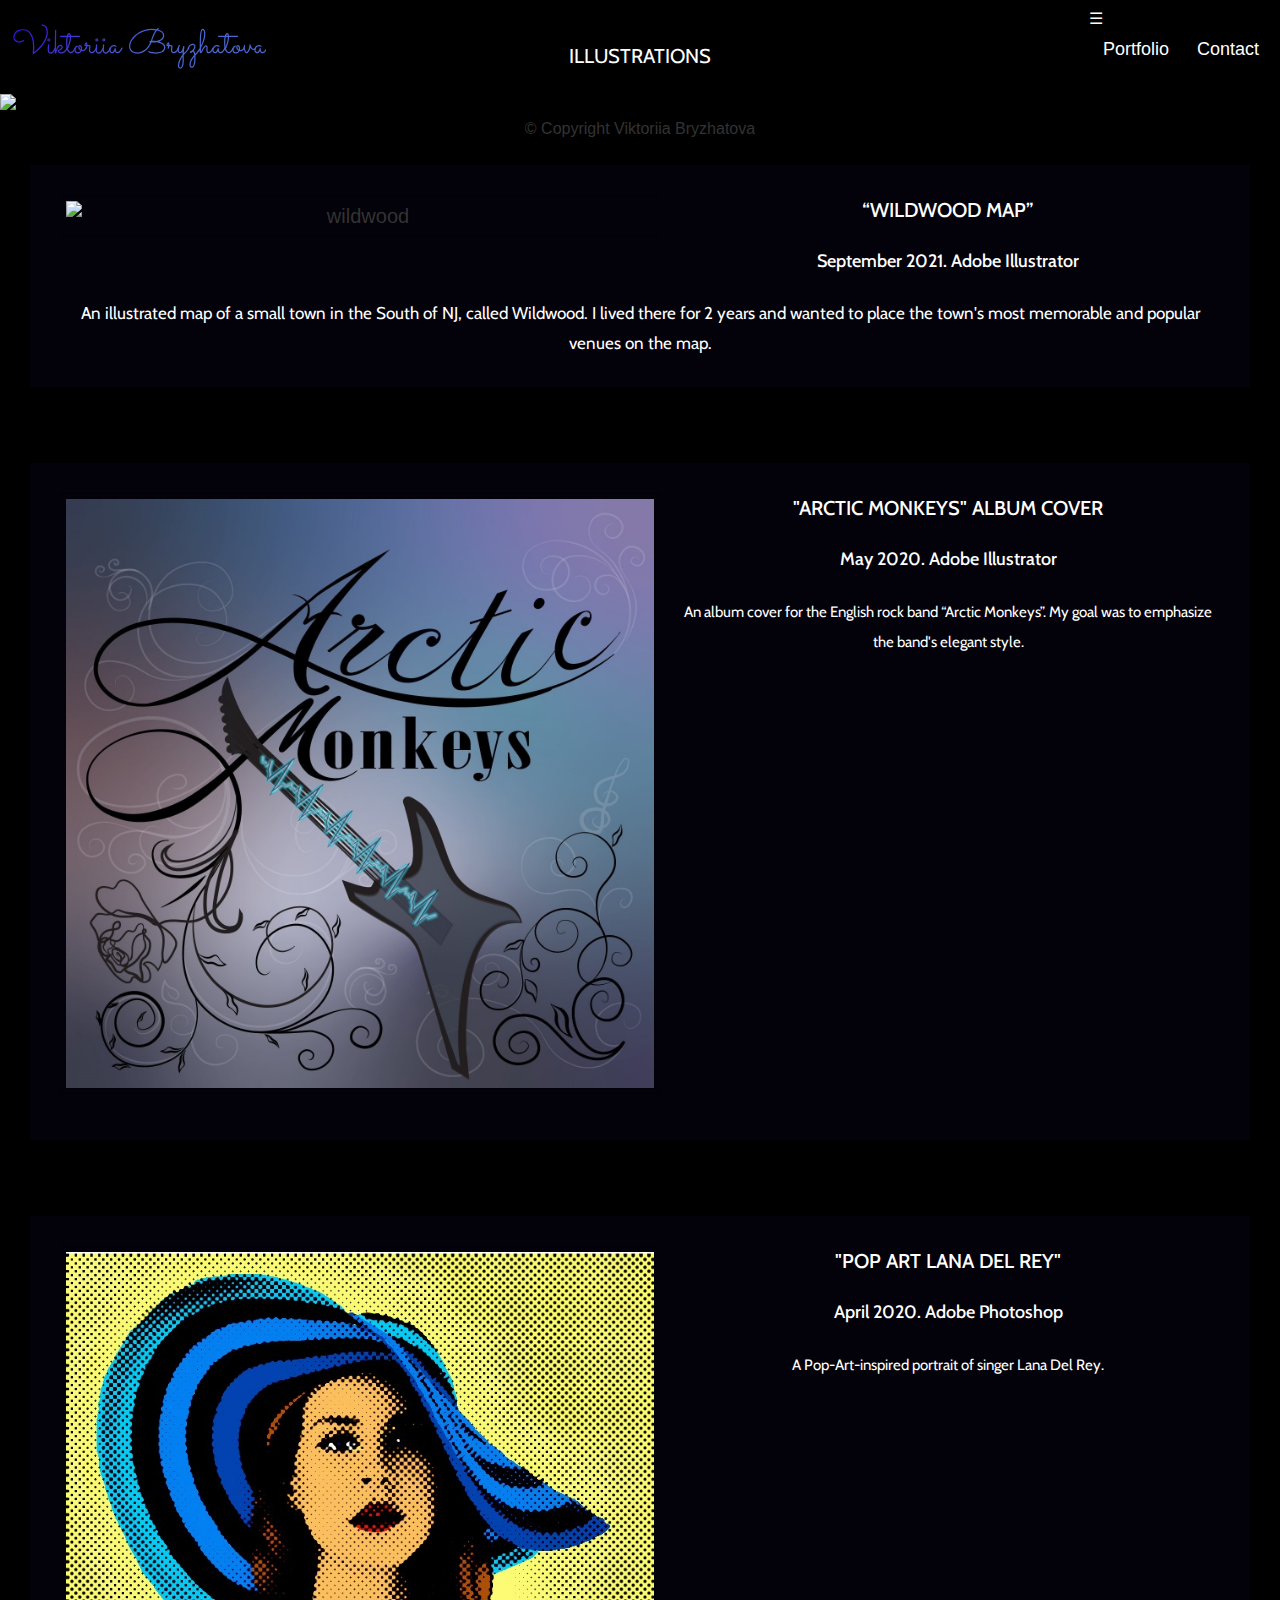
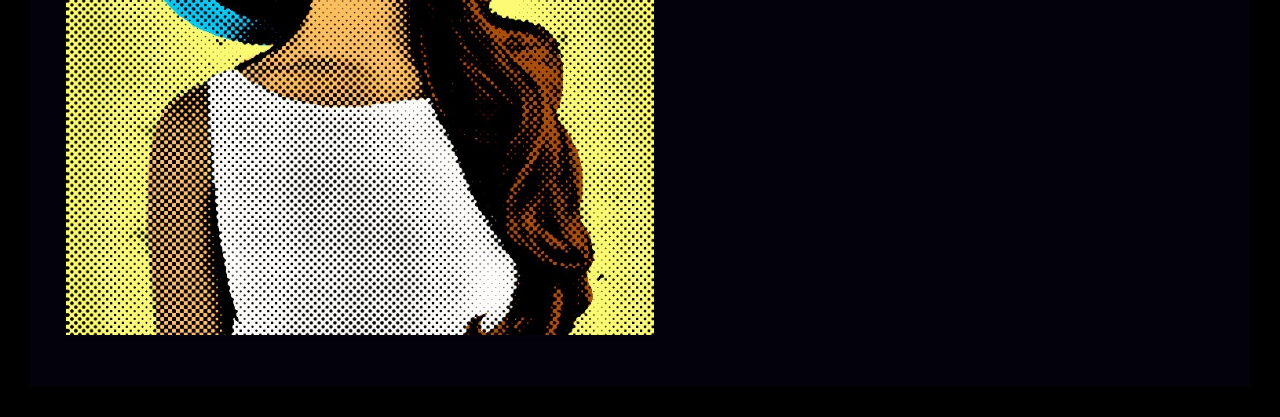
==== commit a0ad458c: "illustrations finished" ====
--- a/illustrations.html
+++ b/illustrations.html
@@ -61,28 +61,31 @@
           
     </section>
     <section class="box box1">
-      <h1>“WILDWOOD MAP”</h1>
+      
       <div class="intro">
         <img src="images/2WildwoodMAp.jpg" alt="wildwood">
-        <p>September 2021. Adobe Illustrator</p>
-        <p>An illustrated map of a small town in the South of NJ, called Wildwood. I lived there for 2 years and wanted to place the town's most memorable and popular venues on the map. </p>
+        <h3>“WILDWOOD MAP”</h3>
+        <h4>September 2021. Adobe Illustrator</h4>
+        <p1>An illustrated map of a small town in the South of NJ, called Wildwood. I lived there for 2 years and wanted to place the town's most memorable and popular venues on the map. </p1>
         </div>
           </section>
 <section class="box box2">
-      <h1>"ARCTIC MONKEYS" ALBUM COVER </h1>
+      
       <div class="intro">
         <img src="images/4ViktoriiaBryzhatovaMMA100CD.jpg" alt="monkeys">
-        <p>May 2020. Adobe Illustrator</p>
-        <p>An album cover for the English rock band “Arctic Monkeys”. My goal was to emphasize the band's elegant style.  </p>
+        <h3>"ARCTIC MONKEYS" ALBUM COVER </h3>
+        <h4>May 2020. Adobe Illustrator</h4>
+        <p2>An album cover for the English rock band “Arctic Monkeys”. My goal was to emphasize the band's elegant style.  </p2>
         </div>
 </section>
 
 <section class="box box3">
-  <h1>"POP ART LANA DEL REY" </h1>
+  
   <div class="intro">
-    <img src="images/3MIDterm.jpg" alt="lanadelrey">
-    <p>April 2020. Adobe Photoshop </p>
-    <p>A  Pop-Art-inspired portrait of singer Lana Del Rey.  </p>
+    <img src="images/3MIDtermL.jpg" alt="lanadelrey">
+    <h3>"POP ART LANA DEL REY" </h3>
+    <h4>April 2020. Adobe Photoshop </h4>
+    <p2>A  Pop-Art-inspired portrait of singer Lana Del Rey.  </p2>
     </div>
 </section>
 
@@ -91,7 +94,30 @@
   
 
   
-
+  <footer>
+    <div class="footer-content">
+      &copy; Copyright Viktoriia Bryzhatova
+  </div>
+  <div class="social-links">
+    <ul>
+  <a href="index.html"><i class="fa fa-instagram" style="font: size 25px;px;color:#1F4492"></i></a>
+  &nbsp;
+  <a href="index.html"><i class="fa fa-facebook-square" style="font: size 25px;px;color:#1F4492"></i></a> 
+  &nbsp;
+  <a href="index.html"><i class="fa fa-github" style="font: size 25px;px;color:#1F4492"></i></a>
+  &nbsp;
+  <a href="index.html"><i class="fa fa-linkedin-square" style="font: size 25px;px;color:#1F4492"></i></a>
+   </ul> 
+  </div>
+    
+  </footer>
+  
+  
+      
+      <script src="https://code.jquery.com/jquery-3.6.0.min.js" integrity="sha256-/xUj+3OJU5yExlq6GSYGSHk7tPXikynS7ogEvDej/m4=" crossorigin="anonymous"></script>
+      <script src="js/main.js"></script>
+  </body>
+  </html>
 
 
   
--- a/css/styles.css
+++ b/css/styles.css
@@ -47,6 +47,23 @@
 h6 {
     font-weight: 500;
     font-family: serif;
+    color: rgb(255, 255, 255);
+		text-align: center;
+    font-family:'Cabin', sans-serif;
+}
+
+p1{
+    color: rgb(255, 255, 255);
+	font-size: 17px;
+	text-align: center;
+    font-family:'Cabin', sans-serif;
+}
+
+p2{
+    color: rgb(255, 255, 255);
+	font-size: 15px;
+	text-align: center;
+    font-family:'Cabin', sans-serif;
 }
 
 
@@ -66,16 +83,21 @@
 }
 
 h3 {
-    font-size: 2.25em;
+    color: rgb(255, 255, 255);
+	font-size: 20px;
+	text-align: center;
+    font-family:'Cabin', sans-serif;
+
+}
+
+h4 {
+    color: rgb(255, 255, 255);
+	font-size: 18px;
+	text-align: center;
+    font-family:'Cabin', sans-serif;
     line-height: 1;
-    margin: 1.5em 0 0.25em 0;
-}
-
-h4 {
-    font-size: 1.5em;
-    line-height: 1;
-    margin: 1.5em 0 0.5em 0;
-    font-weight: 400;
+    margin: 1.5em 0 1.5em 1.5em;
+    
 }
 
 h5 {
@@ -103,6 +125,8 @@
 	text-align: center;
     text-transform: capitalize;
     }
+
+
 
 /*  ==========================
     BASE RESPONSIVE
@@ -334,3 +358,108 @@
     font-size: 20px;
     color: rgb(255, 255, 255);
   }
+
+  /*ILLUSTRATION PAGE*/
+  
+
+
+  /* Float images in the intros */
+.intro img{
+        border: 1px solid rgba(1, 1, 1, 0.283);
+        border-radius: 4px;
+        padding: 5px;
+        width: 600px;
+
+    float: left; 
+    margin: 0 1rem 1rem 0;
+    
+  }
+  
+  .box{
+    
+    clear: both;
+    overflow: auto;
+  }
+  
+  /* GRID LAYOUT */
+  .boxes{
+    display: grid;
+    position: absolute;
+    text-align:center;
+    top: 15%;
+    /*left: 50%;
+    transform: translate(-50%, -50%);*/
+    font-size: 20px;
+    grid-template-columns: 1fr;
+  /*   special responsive columns (from una kravets 1 line layouts) */
+  grid-template-rows: fit-content(40%);
+    grid-gap: 1rem;
+  }
+  
+
+ 
+  /*@media (min-width: 768px){
+    body{
+      grid-template-columns: 1fr 175px;
+      grid-gap: 1rem;
+    }
+   
+  /* end (min-width: 768px) */
+  
+  /* flexbox styling */
+  .box{
+    display: flex;
+    flex-direction: column;
+    justify-content: space-between;
+    
+  /*   justify-content: center;
+    align-items: center; */
+  }
+  
+  
+  
+  /* =====================================================
+     GENERAL STYLING
+     makes boxes orange and changes default font
+     not necessary for teh layout, just makes it look nicer
+     ===================================================== */
+  
+  /* General Typography */
+  body{
+    font-family: sans-serif;
+   }
+  h1{
+    font-size: 3rem;
+  }
+  p{
+    font-size:1.5rem;
+  }
+  
+  /*basic color to see box */
+  .box{
+    /*background-color: #5b7aa171;*/
+    padding: 30px;
+  }
+
+  .intro{
+    padding: 30px;
+    background-color: rgba(11, 3, 30, 0.311);
+    /*margin: 1rem;*/
+  }
+  .features{
+    display: grid;
+    grid-template-columns: 1fr;
+  }
+  
+  @media screen and (min-width: 600px){
+    .features{
+      grid-template-columns: repeat(2, 1fr);
+    }
+  }
+  
+  @media screen and (min-width: 1200px){
+    .features{
+      grid-template-columns: repeat(3, 1fr);
+    }
+  }
+  